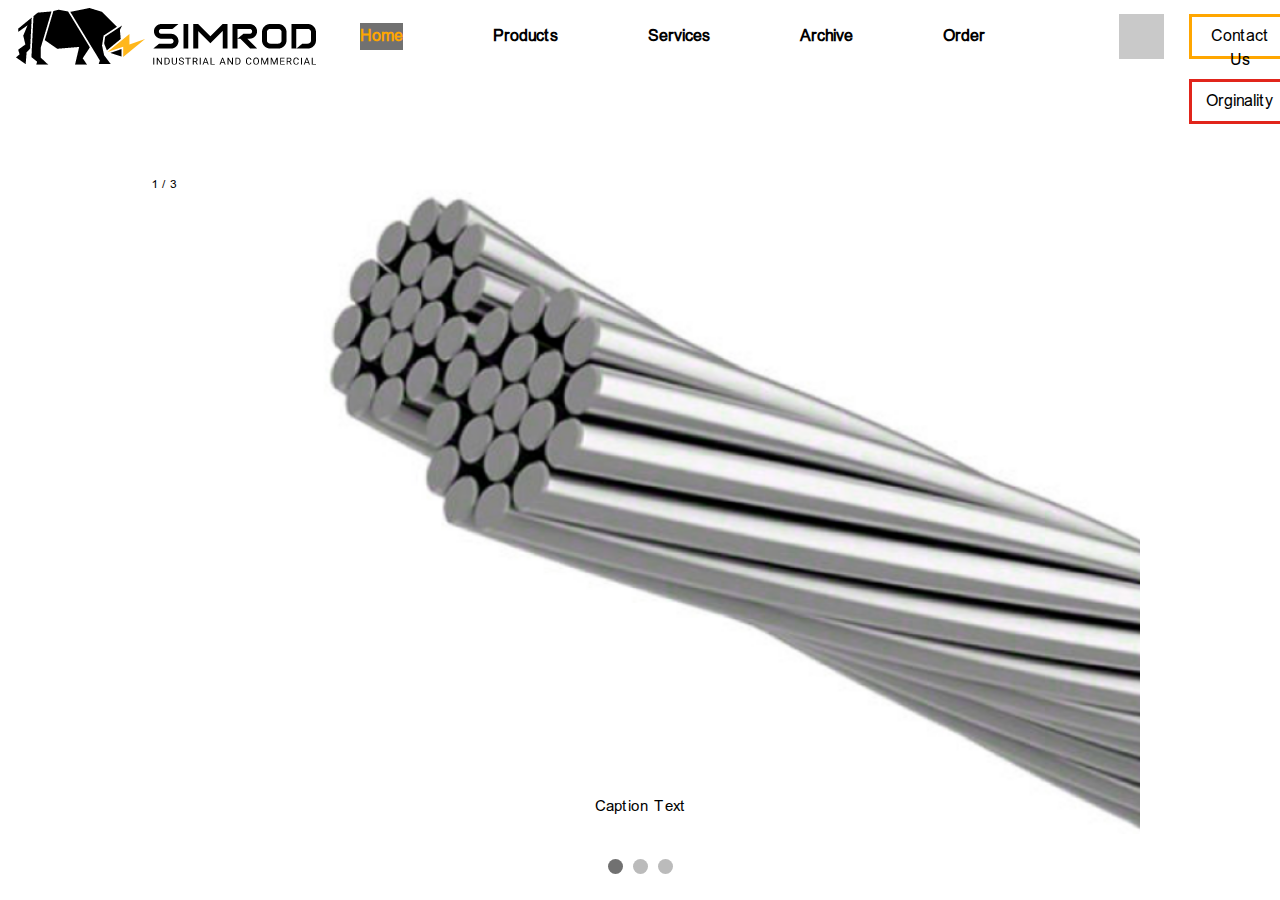
==== index.html @ a7eb30e4 "Add files via upload" ====
<!DOCTYPE html>
<html lang="en">
    <head>
        <meta charset="UTF-8">
        <title>simrod</title>

        <link rel="stylesheet" href="assets/css/reset.css">
        <link rel="stylesheet" href="assets/css/general.css">
        <link rel="stylesheet" href="assets/css/main.css">

    </head>
    <body>

        <header>
            <div class="container">
                <nav>
                    <img src="assets/img/logo.png" alt="logo" class="logo">
                    <ul class="heading-nav" role="list">
                        <li><a href="#" class="active">Home</a></li>
                        <li><a href="#">Products</a></li>
                        <li><a href="#">Services</a></li>
                        <li><a href="#">Archive</a></li>
                        <li><a href="#">Order</a></li>
                    </ul>

                    <div class="buttons">
                        <button class="button secondry-button">
                            <!-- search icon will be here -->
                        </button>

                        <div class="page-buttons">
                            <button class="button primary-yellow-button">Contact
                                Us</button>
                            <button class="button primary-red-button">Orginality</button>
                        </div>
                    </div>
                </nav>
            </div>
        </header>

        <section id="main">
            <div class="hero">
                <div class="container">
                    <div class="slideshow-container">

                        <div class="mySlides fade">
                            <div class="numbertext">1 / 3</div>
                            <img src="assets/img/hero.png" style="width:100%">
                            <div class="text">Caption Text</div>
                        </div>

                        <div class="mySlides fade">
                            <div class="numbertext">2 / 3</div>
                            <img src="assets/img/hero.png" style="width:100%">
                            <div class="text">Caption Two</div>
                        </div>

                        <div class="mySlides fade">
                            <div class="numbertext">3 / 3</div>
                            <img src="assets/img/hero.png"
                                style="width:100%">
                            <div class="text">Caption Three</div>
                        </div>

                    </div>
                    <br>

                    <div style="text-align:center">
                        <span class="dot"></span>
                        <span class="dot"></span>
                        <span class="dot"></span>
                    </div>
                </div>
            </div>

        </section>

        <script>
            let slideIndex = 0;
            showSlides();

            function showSlides() {
                let i;
                let slides = document.getElementsByClassName("mySlides");
                let dots = document.getElementsByClassName("dot");
                for (i = 0; i < slides.length; i++) {
                    slides[i].style.display = "none";  
                }
                slideIndex++;
                if (slideIndex > slides.length) {slideIndex = 1}    
                for (i = 0; i < dots.length; i++) {
                    dots[i].className = dots[i].className.replace(" active", "");
                }
                slides[slideIndex-1].style.display = "block";  
                dots[slideIndex-1].className += " active";
                setTimeout(showSlides, 7000); // Change image every 7 seconds
            }
        </script>

    </body>
</html>
---- assets/css/general.css ----
@font-face {
    font-family: IranSans;
    src: url('../font/IranSans.ttf');
}

:root {
    --ff-primary: ;

    --txt-clr-primary: #000;
    --txt-clr-secondry: #404040;

    --fs-secondry: 1.5rem;
    --fs-nav: 1.25rem;
    --clr-active: #FFA600;

}

* {
    font-family: IranSans;
}

a {
    text-decoration: none;
    color: var(--txt-clr-primary);
    transition: .2s;
}

a:hover {
    color: var(--clr-active);
}

.container {
    --max-width: 1400px;
    --container-padding: 1rem;

    width: min(var(--max-width), 100% - (var(--container-padding) * 2));
    margin-inline: auto;
}

.button {
    outline: none;
    background: #fff;
    border: 3px solid black;
    cursor: pointer;
    height: 45px;
    padding: 8px 14px;
}

.primary-red-button{
    border-color: #E1251B;
}

.primary-yellow-button{
    border-color: var(--clr-active);
}

.secondry-button{
    background: #C9C9C9;
    border: none;
    width: 45px;
}
---- assets/css/main.css ----
/* header -------------------------- */
header {
    margin-bottom: 95px;
}

header nav {
    height: 73px;
    display: flex;
    justify-content: space-between;
    align-items: center;
}

header nav ul {
    display: flex;
}

header nav ul li {
    margin-right: 90px;
}

header nav a {
    font-weight: bold;
}

header nav a.active {
    color: var(--clr-active);
}

header nav .buttons {
    padding-right: 30px;
    position: relative;
    display: flex;
    justify-content: space-between;
    margin-right: 70px;
}


header nav .buttons div {
    position: absolute;
    display: flex;
    flex-direction: column;
    margin-left: 70px;
}

header nav .buttons div button {
    margin-bottom: 20px;
}

/* slider -------------------------------- */
.mySlides {
    display: none;
}

img {
    vertical-align: middle;
}

/* Slideshow container */
.slideshow-container {
    max-width: 1000px;
    position: relative;
    margin: auto;
}

/* Caption text */
.text {
    color: #000;
    font-size: 15px;
    padding: 8px 12px;
    position: absolute;
    bottom: 8px;
    width: 100%;
    text-align: center;
}

/* Number text (1/3 etc) */
.numbertext {
    color: #000;
    font-size: 12px;
    padding: 8px 12px;
    position: absolute;
    top: 0;
}

/* The dots/bullets/indicators */
.dot {
    height: 15px;
    width: 15px;
    margin: 0 2px;
    background-color: #bbb;
    border-radius: 50%;
    display: inline-block;
    transition: background-color 0.6s ease;
}

.active {
    background-color: #717171;
}

/* Fading animation */
.fade {
    animation-name: fade;
    animation-duration: 1.5s;
}

@keyframes fade {
    from {
        opacity: .4
    }

    to {
        opacity: 1
    }
}

/* On smaller screens, decrease text size */
@media only screen and (max-width: 300px) {
    .text {
        font-size: 11px
    }
}
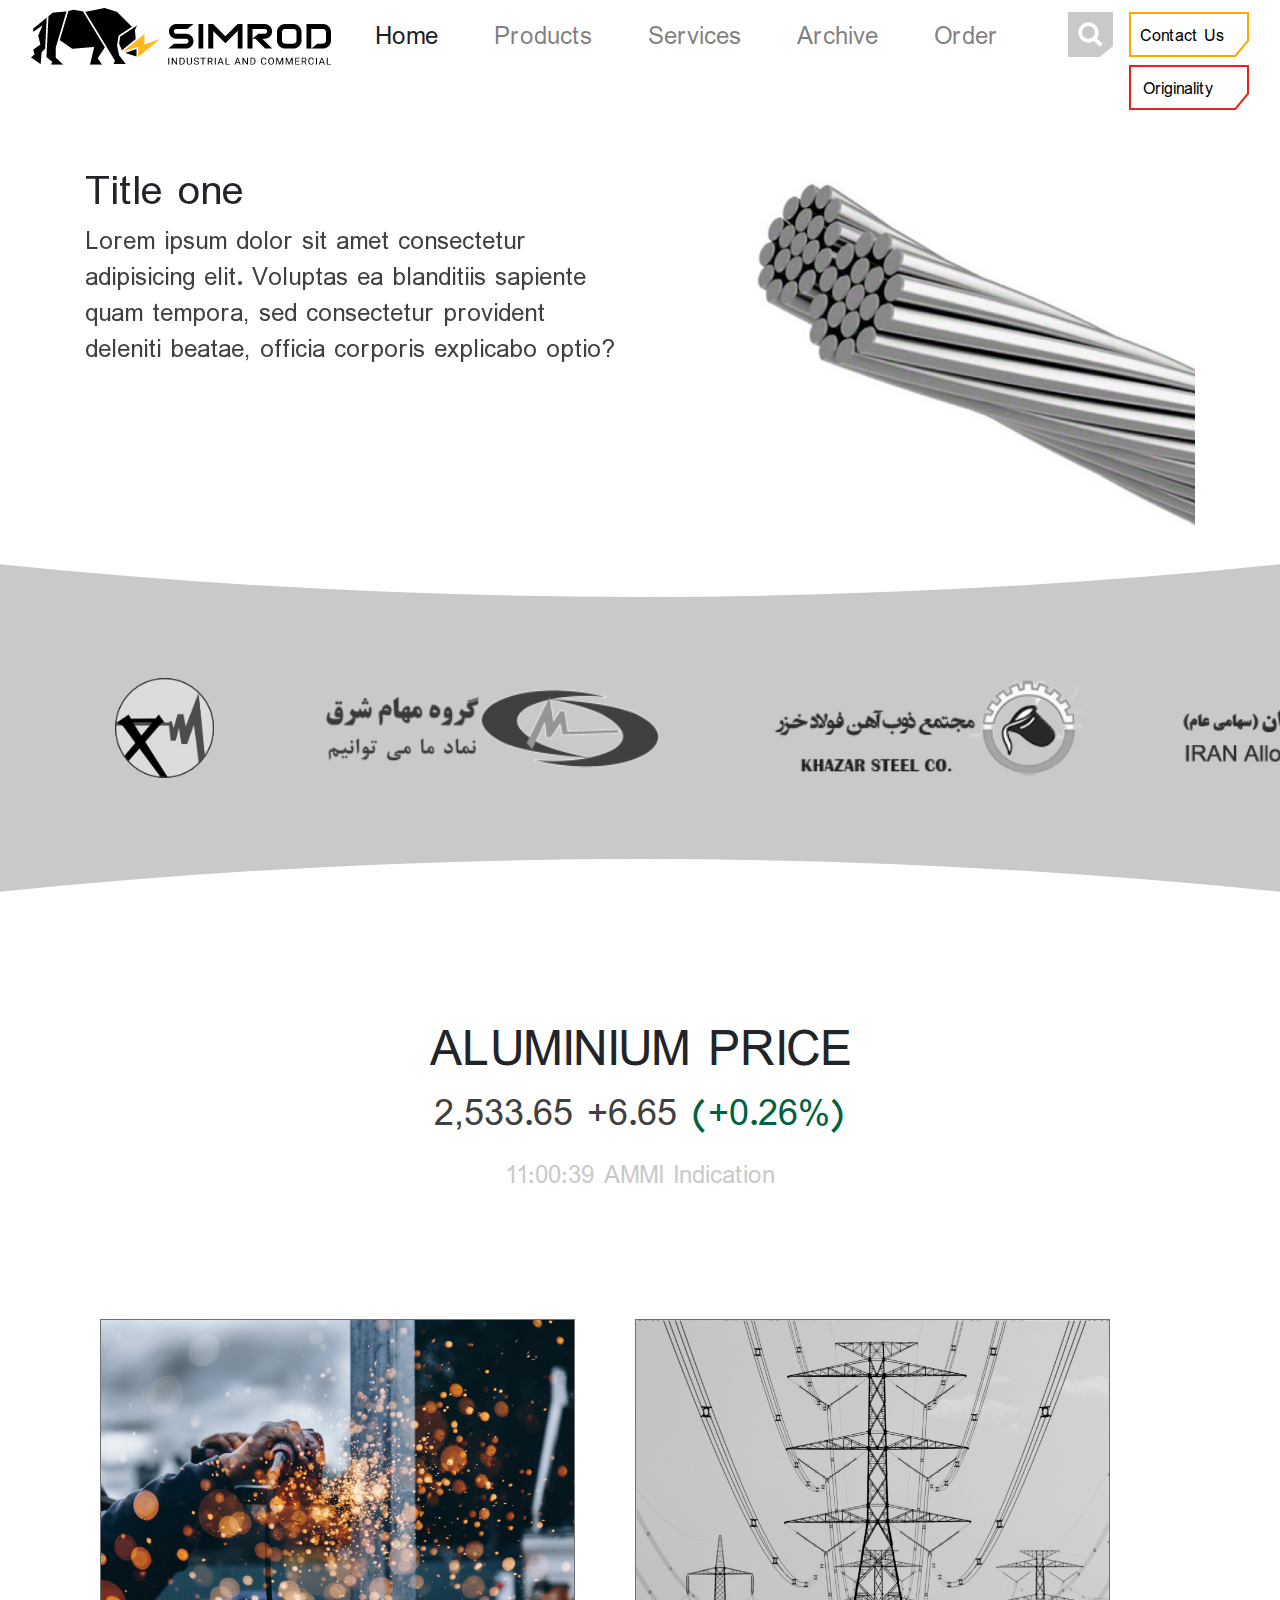
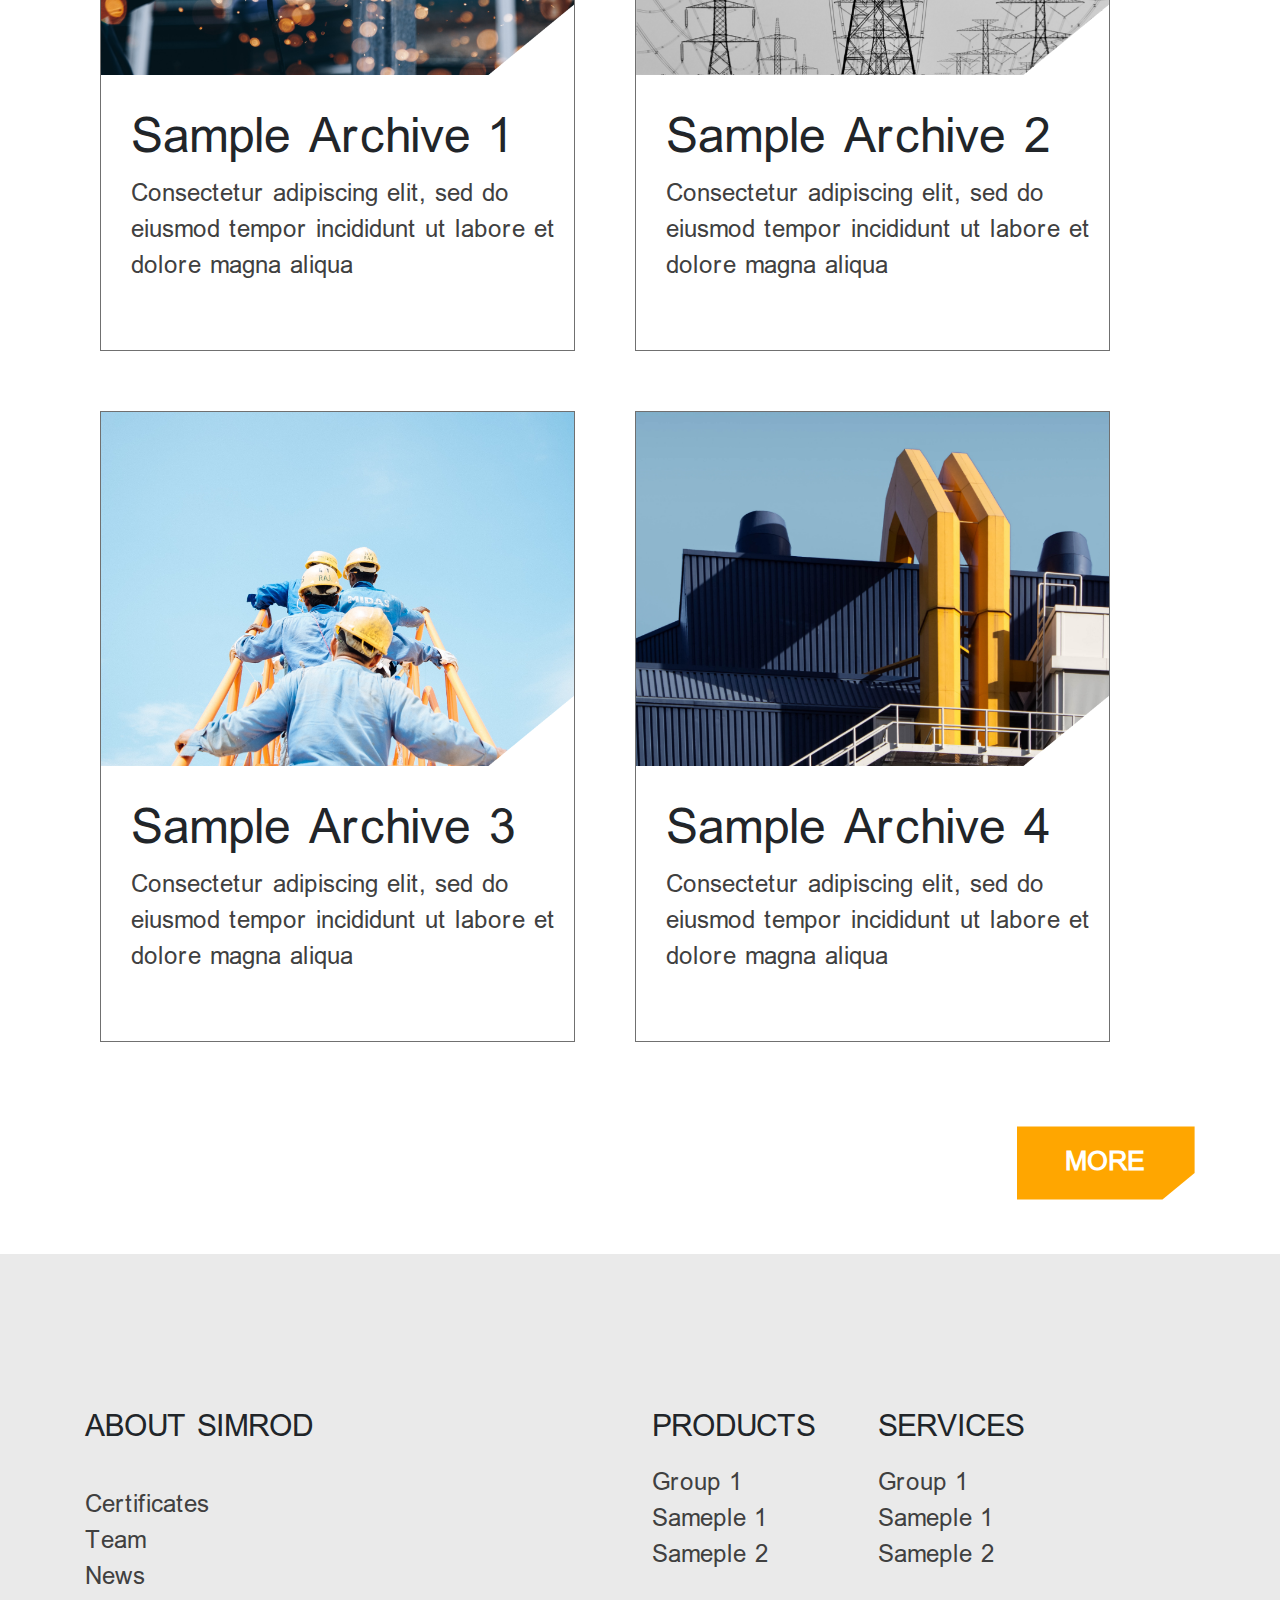
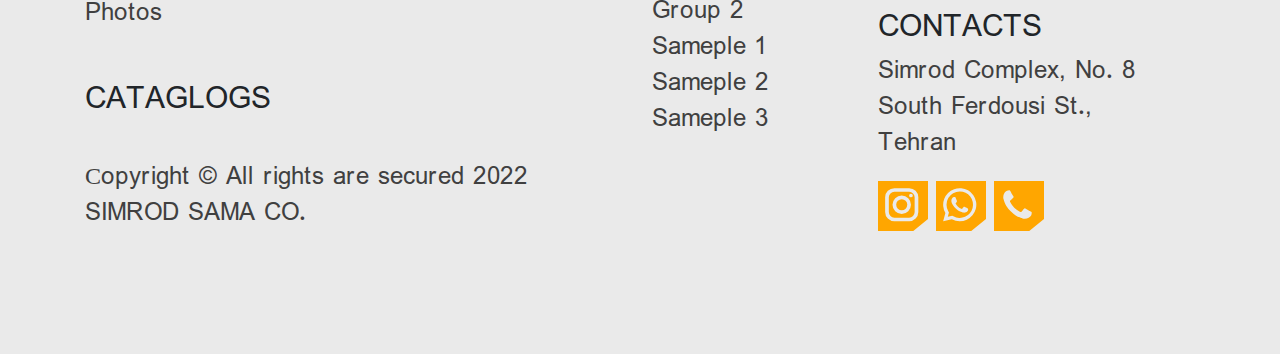
==== commit dbbb39e0: "added archive file" ====
--- a/index.html
+++ b/index.html
@@ -3,7 +3,7 @@
     <head>
         <meta charset="UTF-8">
         <title>simrod</title>
-
+        <link rel="stylesheet" href="assets/css/bootstrap.min.css">
         <link rel="stylesheet" href="assets/css/reset.css">
         <link rel="stylesheet" href="assets/css/general.css">
         <link rel="stylesheet" href="assets/css/main.css">
@@ -12,90 +12,239 @@
     <body>
 
         <header>
-            <div class="container">
-                <nav>
-                    <img src="assets/img/logo.png" alt="logo" class="logo">
-                    <ul class="heading-nav" role="list">
-                        <li><a href="#" class="active">Home</a></li>
-                        <li><a href="#">Products</a></li>
-                        <li><a href="#">Services</a></li>
-                        <li><a href="#">Archive</a></li>
-                        <li><a href="#">Order</a></li>
-                    </ul>
-
-                    <div class="buttons">
-                        <button class="button secondry-button">
-                            <!-- search icon will be here -->
-                        </button>
-
-                        <div class="page-buttons">
-                            <button class="button primary-yellow-button">Contact
-                                Us</button>
-                            <button class="button primary-red-button">Orginality</button>
-                        </div>
-                    </div>
-                </nav>
+            <div class="container-fluid">
+                <nav class="navbar navbar-expand-lg navbar-light">
+                    <a class="navbar-brand" href="#"><img src="assets/img/logo.png" alt="logo" class="logo"></a>
+                    <button class="navbar-toggler" type="button" data-toggle="collapse" data-target="#navbarSupportedContent" aria-controls="navbarSupportedContent" aria-expanded="false" aria-label="Toggle navigation">
+                      <span class="navbar-toggler-icon"></span>
+                    </button>
+                  
+                    <div class="collapse navbar-collapse" id="navbarSupportedContent">
+                      <ul class="navbar-nav mr-auto">
+                        <li class="nav-item active">
+                          <a class="nav-link" href="#">Home <span class="sr-only">(current)</span></a>
+                        </li>
+                        <li class="nav-item">
+                          <a class="nav-link" href="#">Products</a>
+                        </li>
+                        <li class="nav-item">
+                            <a class="nav-link" href="#">Services</a>
+                        </li>
+                        <li class="nav-item">
+                            <a class="nav-link" href="#">Archive</a>
+                        </li>
+                        <li class="nav-item">
+                            <a class="nav-link" href="#">Order</a>
+                        </li>
+                      </ul>
+                      <div class="d-flex mt-5">
+                        <svg class="mr-3" id="Component_7_1" data-name="Component 7 – 1" xmlns="http://www.w3.org/2000/svg" xmlns:xlink="http://www.w3.org/1999/xlink" width="45" height="45" viewBox="0 0 45 45">
+                            <defs>
+                                <clipPath id="clip-path">
+                                <rect id="Rectangle_8" data-name="Rectangle 8" width="45" height="45" fill="#c9c9c9"/>
+                                </clipPath>
+                            </defs>
+                            <g id="Gro  up_8" data-name="Group 8" clip-path="url(#clip-path)">
+                                <path id="Path_36" data-name="Path 36" d="M148.024,141.9a6.137,6.137,0,1,1-6.137-6.136,6.107,6.107,0,0,1,6.137,6.136" transform="translate(-121.432 -121.441)" fill="#c9c9c9"/>
+                                <path id="Path_37" data-name="Path 37" d="M0,0V45H31.729L45,34.1V0ZM31.833,34.773l-2.585-2.5-3.3-3.188a10.031,10.031,0,0,1-5.5,1.6A10.227,10.227,0,1,1,30.682,20.455a10.057,10.057,0,0,1-1.791,5.752l3.534,3.456,2.218,2.17Z" fill="#c9c9c9"/>
+                                <path id="Path_38" data-name="Path 38" d="M148.024,141.9a6.137,6.137,0,1,1-6.137-6.136,6.107,6.107,0,0,1,6.137,6.136" transform="translate(-121.432 -121.441)" fill="#c9c9c9"/>
+                                <path id="Path_39" data-name="Path 39" d="M148.024,141.9a6.137,6.137,0,1,1-6.137-6.136,6.107,6.107,0,0,1,6.137,6.136" transform="translate(-121.432 -121.441)" fill="#c9c9c9"/>
+                            </g>
+                        </svg>
+                        <div class="d-flex flex-column">
+                            <a class="mb-2" href="">
+                                <svg id="Component_8_1" data-name="Component 8 – 1" xmlns="http://www.w3.org/2000/svg" width="120" height="45" viewBox="0 0 120 45">
+                                    <g id="Path_33" data-name="Path 33" transform="translate(-4.297 0)" fill="none">
+                                      <path d="M4.3,0V45H111.082L124.3,28.9V0Z" stroke="none"/>
+                                      <path d="M 6.296875 1.999710083007812 L 6.296875 42.99971008300781 L 110.1362762451172 42.99971008300781 L 122.296875 28.18647956848145 L 122.296875 1.999710083007812 L 6.296875 1.999710083007812 M 4.296875 -0.0002899169921875 L 124.296875 -0.0002899169921875 L 124.296875 28.90225982666016 L 111.0820236206055 44.99971008300781 L 4.296875 44.99971008300781 L 4.296875 -0.0002899169921875 Z" stroke="none" fill="#ffa600"/>
+                                    </g>
+                                    <text id="Contact_Us" data-name="Contact Us" transform="translate(11 29)" font-size="20" font-family="Helvetica-Bold, Helvetica" font-weight="700"><tspan x="0" y="0">Contact Us</tspan></text>
+                                </svg>                                  
+                            </a>
+                            <a href="">
+                                <svg id="Component_8_2" data-name="Component 8 – 2" xmlns="http://www.w3.org/2000/svg" width="120" height="45" viewBox="0 0 120 45">
+                                    <g id="Path_33" data-name="Path 33" transform="translate(-4.297 0)" fill="none">
+                                      <path d="M4.3,0V45H111.082L124.3,28.9V0Z" stroke="none"/>
+                                      <path d="M 6.296875 1.999710083007812 L 6.296875 42.99971008300781 L 110.1362762451172 42.99971008300781 L 122.296875 28.18647956848145 L 122.296875 1.999710083007812 L 6.296875 1.999710083007812 M 4.296875 -0.0002899169921875 L 124.296875 -0.0002899169921875 L 124.296875 28.90225982666016 L 111.0820236206055 44.99971008300781 L 4.296875 44.99971008300781 L 4.296875 -0.0002899169921875 Z" stroke="none" fill="#e1251b"/>
+                                    </g>
+                                    <text id="Originality" transform="translate(14 29)" font-size="20" font-family="Helvetica-Bold, Helvetica" font-weight="700"><tspan x="0" y="0">Originality</tspan></text>
+                                </svg>                                  
+                            </a>
+                          </div>
+                      </div>
+                    </div>
+                  </nav>
             </div>
         </header>
 
         <section id="main">
-            <div class="hero">
-                <div class="container">
-                    <div class="slideshow-container">
-
-                        <div class="mySlides fade">
-                            <div class="numbertext">1 / 3</div>
-                            <img src="assets/img/hero.png" style="width:100%">
-                            <div class="text">Caption Text</div>
-                        </div>
-
-                        <div class="mySlides fade">
-                            <div class="numbertext">2 / 3</div>
-                            <img src="assets/img/hero.png" style="width:100%">
-                            <div class="text">Caption Two</div>
-                        </div>
-
-                        <div class="mySlides fade">
-                            <div class="numbertext">3 / 3</div>
-                            <img src="assets/img/hero.png"
-                                style="width:100%">
-                            <div class="text">Caption Three</div>
-                        </div>
-
-                    </div>
-                    <br>
-
-                    <div style="text-align:center">
-                        <span class="dot"></span>
-                        <span class="dot"></span>
-                        <span class="dot"></span>
-                    </div>
+            <div class="container">
+                <div class="slider row">
+                    <div id="carouselExampleIndicators" class="carousel slide col-xl-6 col-lg-12" data-ride="carousel">
+                        <div class="carousel-inner">
+                            <div class="carousel-item active">
+                                <h1>Title one</h1>
+                                <p>Lorem ipsum dolor sit amet consectetur adipisicing elit. Voluptas ea blanditiis sapiente quam tempora, sed consectetur provident deleniti beatae, officia corporis explicabo optio?</p>
+                            </div>
+                            <div class="carousel-item">
+                                <h1>Title two</h1>
+                                <p>Lorem ipsum dolor sit amet consectetur adipisicing elit. Voluptas ea blanditiis sapiente quam tempora, sed consectetur provident deleniti beatae, officia corporis explicabo optio?</p>
+                            </div>
+                            <div class="carousel-item">
+                                <h1>Title three</h1>
+                                <p>Lorem ipsum dolor sit amet consectetur adipisicing elit. Voluptas ea blanditiis sapiente quam tempora, sed consectetur provident deleniti beatae, officia corporis explicabo optio?</p>
+                            </div>
+                        </div>
+                    </div>
+                    <img src="assets/img/hero.png" class="col-xl-6 col-lg-12" alt="">
                 </div>
             </div>
 
-        </section>
-
-        <script>
-            let slideIndex = 0;
-            showSlides();
-
-            function showSlides() {
-                let i;
-                let slides = document.getElementsByClassName("mySlides");
-                let dots = document.getElementsByClassName("dot");
-                for (i = 0; i < slides.length; i++) {
-                    slides[i].style.display = "none";  
-                }
-                slideIndex++;
-                if (slideIndex > slides.length) {slideIndex = 1}    
-                for (i = 0; i < dots.length; i++) {
-                    dots[i].className = dots[i].className.replace(" active", "");
-                }
-                slides[slideIndex-1].style.display = "block";  
-                dots[slideIndex-1].className += " active";
-                setTimeout(showSlides, 7000); // Change image every 7 seconds
-            }
-        </script>
-
-    </body>
-</html>+            <div class="companies">
+                    <div class="container-fluid d-flex">
+                        <img src="assets/img/companies/Component 2 – 1.png" alt="" class="pic">
+                        <img src="assets/img/companies/Group 20.png" alt="" class="pic">
+                        <img src="assets/img/companies/Group 24.png" alt="" class="pic">
+                        <img src="assets/img/companies/Group 28.png" alt=""class="pic">
+                        <img src="assets/img/companies/Image 3.png" alt="" class="pic">
+                    </div>
+                </div>
+
+                <div class="last-posts">
+                    <div class="heading">
+                        <h2>ALUMINIUM PRICE</h2>
+                        <p>2,533.65 +6.65 <span>(+0.26%)</span></p>
+                        <p class="date">11:00:39 AMMI Indication</p>
+                    </div>
+
+                    <div class="container">
+                        <div class="posts row">
+
+                            <div class="post col-xl-5 col-lg-5">
+                                <img src="assets/img/archives/archive 1.png"
+                                    alt="archive one">
+                                <h3>Sample Archive 1</h3>
+                                <p>Consectetur adipiscing elit, sed do eiusmod
+                                    tempor incididunt ut labore et dolore magna
+                                    aliqua</p>
+                            </div>
+
+                            <div class="post col-xl-5 col-lg-5">
+                                <img src="assets/img/archives/archive 2.png"
+                                    alt="archive one">
+                                <h3>Sample Archive 2</h3>
+                                <p>Consectetur adipiscing elit, sed do eiusmod
+                                    tempor incididunt ut labore et dolore magna
+                                    aliqua</p>
+                            </div>
+
+                            <div class="post col-xl-5 col-lg-5">
+                                <img src="assets/img/archives/archive 3.png"
+                                    alt="archive one">
+                                <h3>Sample Archive 3</h3>
+                                <p>Consectetur adipiscing elit, sed do eiusmod
+                                    tempor incididunt ut labore et dolore magna
+                                    aliqua</p>
+                            </div>
+
+                            <div class="post col-xl-5 col-lg-5">
+                                <img src="assets/img/archives/archive 4.png"
+                                    alt="archive one">
+                                <h3>Sample Archive 4</h3>
+                                <p>Consectetur adipiscing elit, sed do eiusmod
+                                    tempor incididunt ut labore et dolore magna
+                                    aliqua</p>
+                            </div>
+                        </div>
+
+                        <div class="button-more">
+                            <a href="" class="more">
+                                <svg id="Component_16_1" data-name="Component 16 – 1" xmlns="http://www.w3.org/2000/svg" width="199.106" height="81.934" viewBox="0 0 199.106 81.934">
+                                    <path id="Path_72" data-name="Path 72" d="M.5,300.066V382H163.563l36.043-29.591V300.066Z" transform="translate(-0.5 -300.066)" fill="#ffa600"/>
+                                    <text id="MORE" transform="translate(54.259 48.467)" fill="#fff" font-size="30" font-family="Helvetica-Bold, Helvetica" font-weight="700"><tspan x="0" y="0">MORE</tspan></text>
+                                </svg>                              
+                            </a>
+                        </div>
+                    </div>
+                </div>
+
+            </section>
+
+            <footer>
+                    <div class="container mt-5">
+                        <div class="row">
+                            <div class="left col-xl-8 col-md-12">
+                                <div class="first-col">
+                                    <h4>ABOUT SIMROD</h4>
+
+                                    <ul rolte="list">
+                                        <li class="mt0"><a href="#">Certificates</a></li>
+                                        <li><a href="#">Team</a></li>
+                                        <li><a href="#">News</a></li>
+                                        <li><a href="#">Photos</a></li>
+                                    </ul>
+
+                                    <h4>CATAGLOGS</h4>
+
+                                    <div class="copyright">
+                                        <p>Сopyright © All rights are secured 2022
+                                            SIMROD SAMA CO.</p>
+                                    </div>
+                                </div>
+
+                                <div class="second-col">
+                                    <h4>PRODUCTS</h4>
+
+                                    <ul>
+                                        <li><a href="#">Group 1</a></li>
+                                        <li><a href="#">Sameple 1</a></li>
+                                        <li><a href="#">Sameple 2</a></li>
+                                    </ul>
+
+                                    <ul>
+                                        <li>Group 2</li>
+                                        <li><a href="#">Sameple 1</a></li>
+                                        <li><a href="#">Sameple 2</a></li>
+                                        <li><a href="#">Sameple 3</a></li>
+                                    </ul>
+                                </div>
+
+                            </div>
+                            <div class="right col-xl-4 col-md-12 pl-xl-5">
+                                <div>
+                                    <h4>SERVICES</h4>
+
+                                    <ul>
+                                        <li><a href="#">Group 1</a></li>
+                                        <li><a href="#">Sameple 1</a></li>
+                                        <li><a href="#">Sameple 2</a></li>
+                                    </ul>
+                                </div>
+                                <div>
+                                    <div class="contacts">
+                                        <h4>CONTACTS</h4>
+
+                                        <p>
+                                            Simrod Complex, No. 8
+                                            South Ferdousi St., Tehran
+                                        </p>
+                                    </div>
+                                    <div class="social-media">
+                                        <ul>
+                                            <li class="mr-2"><a href="#"><img src="assets/img/social-media/instagram.svg" alt=""></a></li>
+                                            <li class="mr-2"><a href="#"><img src="assets/img/social-media/whatsapp.svg" alt=""></a></li>
+                                            <li class="mr-2"><a href="#"><img src="assets/img/social-media/phone.svg" alt=""></a></li>
+                                        </ul>
+                                    </div>
+                                </div>
+                            </div>
+                        </div>
+                    </div>
+                </footer>
+
+                <script src="assets/js/slider.js"></script>
+                <script src="https://code.jquery.com/jquery-3.2.1.slim.min.js" integrity="sha384-KJ3o2DKtIkvYIK3UENzmM7KCkRr/rE9/Qpg6aAZGJwFDMVNA/GpGFF93hXpG5KkN" crossorigin="anonymous"></script>
+                <script src="https://cdn.jsdelivr.net/npm/popper.js@1.12.9/dist/umd/popper.min.js" integrity="sha384-ApNbgh9B+Y1QKtv3Rn7W3mgPxhU9K/ScQsAP7hUibX39j7fakFPskvXusvfa0b4Q" crossorigin="anonymous"></script>
+                <script src="https://cdn.jsdelivr.net/npm/bootstrap@4.0.0/dist/js/bootstrap.min.js" integrity="sha384-JZR6Spejh4U02d8jOt6vLEHfe/JQGiRRSQQxSfFWpi1MquVdAyjUar5+76PVCmYl" crossorigin="anonymous"></script>
+            </body>
+        </html>--- a/assets/css/general.css
+++ b/assets/css/general.css
@@ -4,7 +4,7 @@
 }
 
 :root {
-    --ff-primary: ;
+    --ff-primary: 'IranSans';
 
     --txt-clr-primary: #000;
     --txt-clr-secondry: #404040;
@@ -16,7 +16,7 @@
 }
 
 * {
-    font-family: IranSans;
+    font-family: 'IranSans';
 }
 
 a {
@@ -28,14 +28,14 @@
 a:hover {
     color: var(--clr-active);
 }
-
+/* 
 .container {
     --max-width: 1400px;
     --container-padding: 1rem;
 
-    width: min(var(--max-width), 100% - (var(--container-padding) * 2));
-    margin-inline: auto;
-}
+    width: min(var(--max-width), 100% - (var(--container-padding) * 2)) !important;
+    margin-inline: auto !important;
+} */
 
 .button {
     outline: none;
@@ -58,4 +58,127 @@
     background: #C9C9C9;
     border: none;
     width: 45px;
-}+}
+
+/* header -------------------------- */
+header {
+    margin-bottom: 95px;
+}
+
+header nav {
+    height: 73px;
+}
+
+header nav ul li {
+    margin: 0 20px
+}
+
+/* post ------------------------------- */
+.post {
+    box-sizing: border-box;
+    border: 1px solid #707070;
+    margin: 30px;
+    padding: 0 !important;
+}
+
+.post h3 {
+    padding: 35px 0 0 30px;
+    font-size: 3rem;
+}
+
+.post p {
+    padding: 0 0 50px 30px;
+    font-size: 1.5rem;
+}
+
+/* footer ----------------------------------- */
+
+footer {
+    position: relative;
+    background-image: url('../img/footer-background.svg');
+    background-position: center;
+    background-position-x: right;
+    background-repeat: no-repeat;
+    background-origin: content-box;
+    min-height: 700px;
+    display: flex;
+    justify-content: center;
+    align-items: center;
+}
+
+footer .container {
+    display: flex;
+    justify-content: space-between;
+}
+
+footer .container h4 {
+    font-size: 1.875rem;
+}
+
+footer .container a,
+p,
+li {
+    font-size: 1.5rem;
+    color: #404040;
+}
+
+footer .container a:hover {
+    color: #FFA600;
+}
+
+footer .container .left {
+    display: flex;
+}
+
+footer .container .first-col {
+    display: flex;
+    flex-direction: column;
+    justify-content: space-between;
+}
+
+footer .container .first-col .mt0 {
+    margin-top: 0;
+}
+
+footer .container .second-col {
+    margin-left: 30px;
+}
+
+footer .container ul {
+    list-style: none;
+}
+
+footer .container .right .contacts.contacts {
+    max-width: 300px;
+}
+
+footer .container .right {
+    display: flex;
+    flex-direction: column;
+    align-items: center;
+    text-align: left;
+}
+
+footer .container .right > * {
+    width: 100%;
+}
+
+footer .container ul li:first-child,
+footer .container .right .contacts h4 {
+    margin-top: 20px;
+}
+
+footer .container .first-col .copyright {
+    font-size: 1.25rem;
+    color: #C9C9C9;
+}
+
+footer .container .right .social-media ul {
+    display: flex;
+    justify-content: start;
+    margin-top: 20px;
+}
+
+footer .container .right .social-media ul li {
+    margin: 0;
+}
--- a/assets/css/main.css
+++ b/assets/css/main.css
@@ -1,121 +1,69 @@
-/* header -------------------------- */
-header {
-    margin-bottom: 95px;
+/* companie Logo ------------------------ */
+
+.companies {
+    width: 100%;
+    overflow: hidden;
+    position: relative;
+    background-image: url('../img/companies-background.svg');
+    background-position: center;
+    height: 400px;
+    padding: 150px 50px;
+    display: flex;
+    justify-content: center;
 }
 
-header nav {
-    height: 73px;
-    display: flex;
-    justify-content: space-between;
-    align-items: center;
+.companies img {
+    height: 100%;
+    width: auto;
+    object-fit: cover;
+    margin: 0 50px;
 }
 
-header nav ul {
-    display: flex;
+/* last Archives --------------------- */
+
+.last-posts {
+    position: relative;
 }
 
-header nav ul li {
-    margin-right: 90px;
-}
-
-header nav a {
-    font-weight: bold;
-}
-
-header nav a.active {
-    color: var(--clr-active);
-}
-
-header nav .buttons {
-    padding-right: 30px;
-    position: relative;
-    display: flex;
-    justify-content: space-between;
-    margin-right: 70px;
-}
-
-
-header nav .buttons div {
-    position: absolute;
-    display: flex;
-    flex-direction: column;
-    margin-left: 70px;
-}
-
-header nav .buttons div button {
-    margin-bottom: 20px;
-}
-
-/* slider -------------------------------- */
-.mySlides {
-    display: none;
-}
-
-img {
-    vertical-align: middle;
-}
-
-/* Slideshow container */
-.slideshow-container {
-    max-width: 1000px;
-    position: relative;
-    margin: auto;
-}
-
-/* Caption text */
-.text {
-    color: #000;
-    font-size: 15px;
-    padding: 8px 12px;
-    position: absolute;
-    bottom: 8px;
+.last-posts .heading {
+    margin-top: 95px;
+    margin: 95px 0;
     width: 100%;
     text-align: center;
 }
 
-/* Number text (1/3 etc) */
-.numbertext {
-    color: #000;
-    font-size: 12px;
-    padding: 8px 12px;
-    position: absolute;
-    top: 0;
+.last-posts .heading h2 {
+    font-size: 3rem;
 }
 
-/* The dots/bullets/indicators */
-.dot {
-    height: 15px;
-    width: 15px;
-    margin: 0 2px;
-    background-color: #bbb;
-    border-radius: 50%;
-    display: inline-block;
-    transition: background-color 0.6s ease;
+.last-posts .heading p {
+    font-size: 2.25rem;
 }
 
-.active {
-    background-color: #717171;
+.last-posts .heading p.date {
+    font-size: 1.5rem;
+    color: #C9C9C9;
+    margin-top: 0;
 }
 
-/* Fading animation */
-.fade {
-    animation-name: fade;
-    animation-duration: 1.5s;
+.last-posts .heading p span {
+    color: #006241;
 }
 
-@keyframes fade {
-    from {
-        opacity: .4
-    }
-
-    to {
-        opacity: 1
-    }
+.last-posts .button-more {
+    width: 100%;
+    position: relative;
+    margin: 50px 0;
+    padding-left: 84%;
 }
 
-/* On smaller screens, decrease text size */
-@media only screen and (max-width: 300px) {
-    .text {
-        font-size: 11px
-    }
-}+.last-posts .container a {
+    border-color: #FFA600;
+    background: #FFA600;
+    color: #fff;
+    height: 80px;
+    width: 200px;
+
+    font-size: 1.875rem;
+    font-weight: bold;
+}
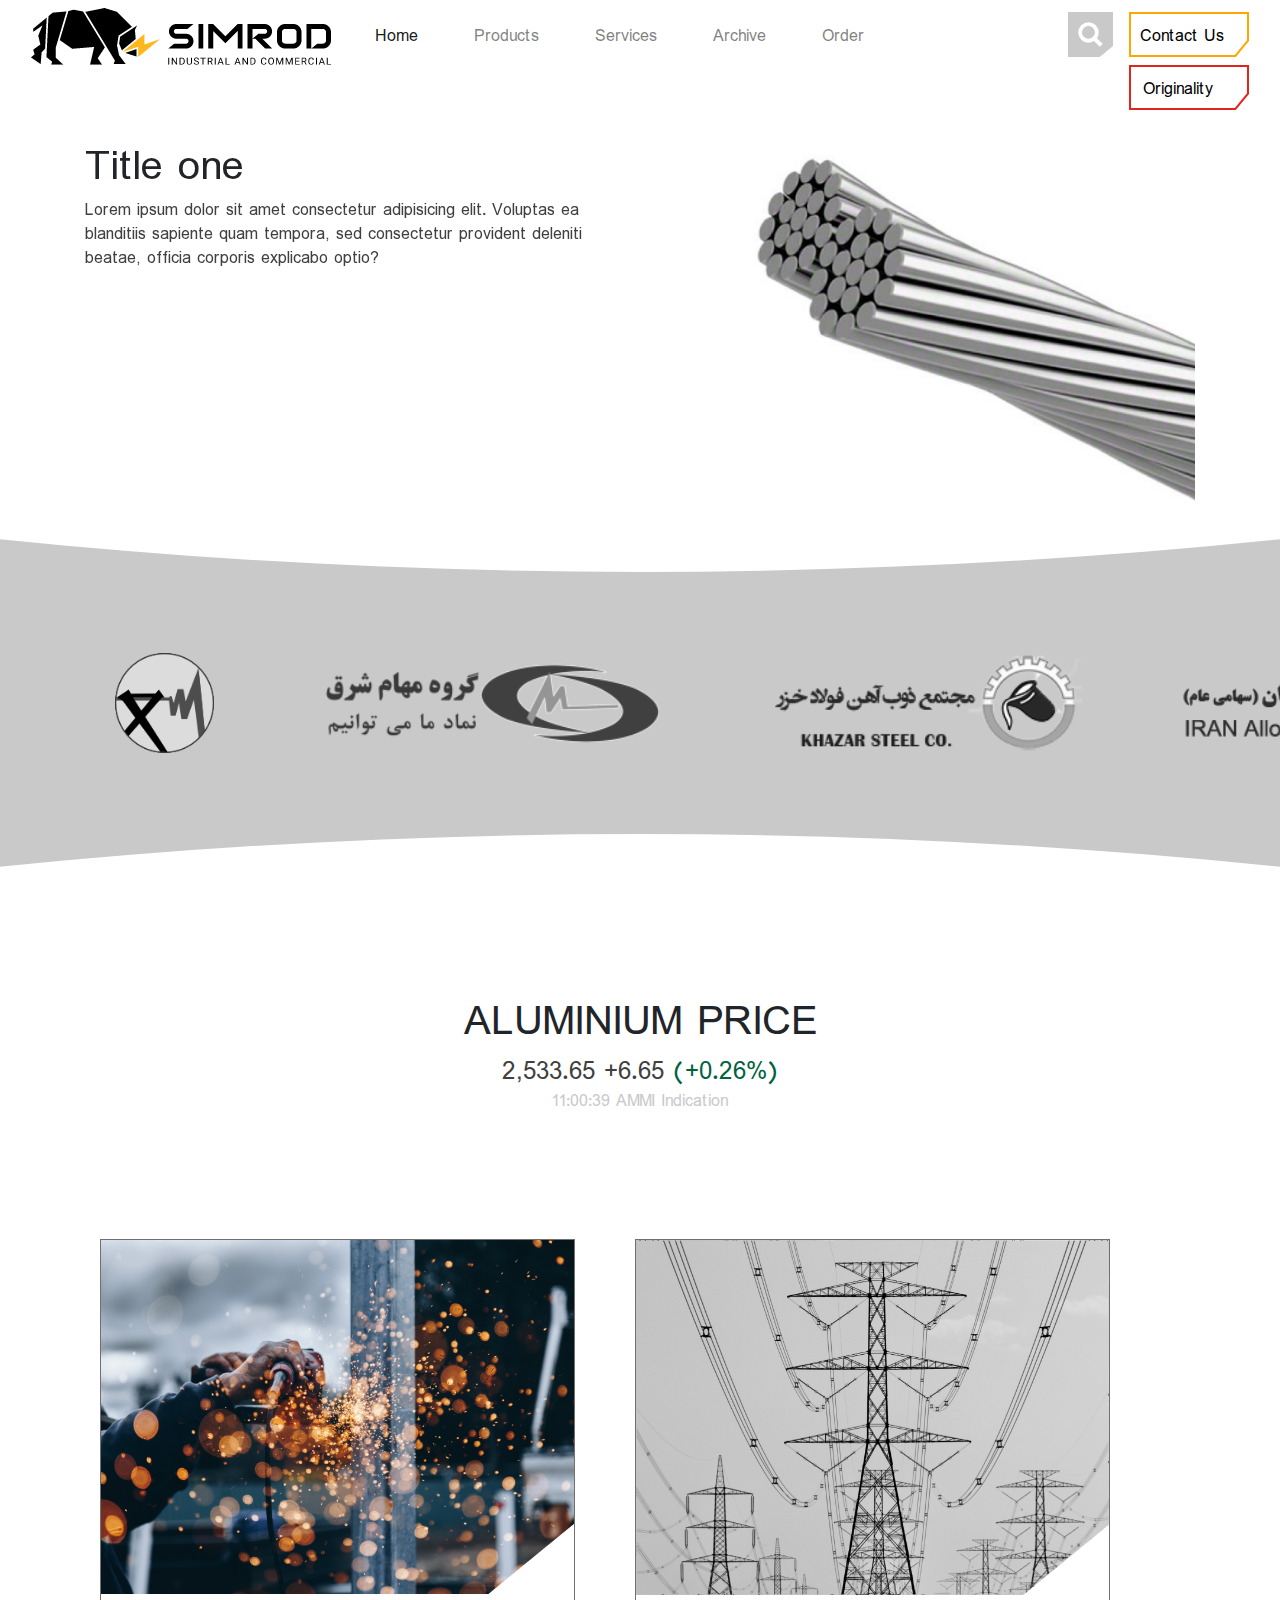
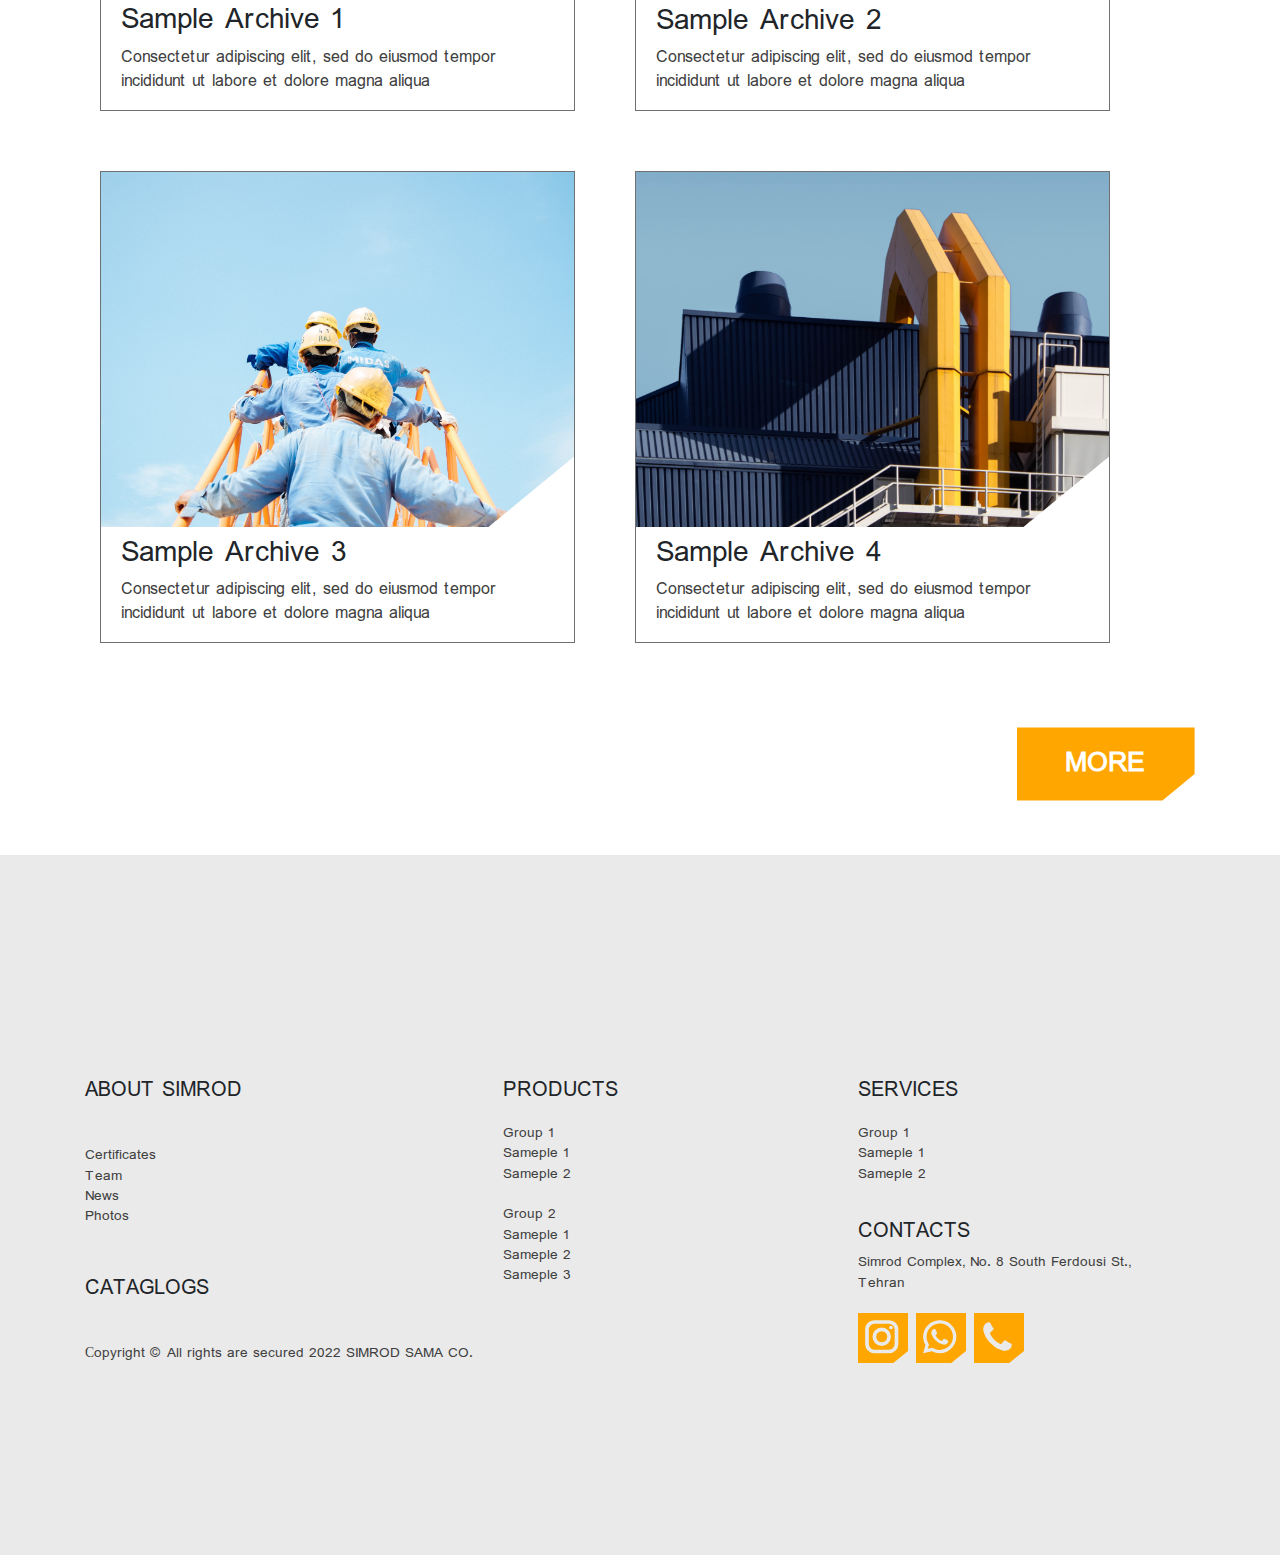
==== commit 99b9fa04: "fixed font size bug" ====
--- a/index.html
+++ b/index.html
@@ -172,7 +172,7 @@
 
             <footer>
                     <div class="container mt-5">
-                        <div class="row">
+                        <div class="row w-100">
                             <div class="left col-xl-8 col-md-12">
                                 <div class="first-col">
                                     <h4>ABOUT SIMROD</h4>
--- a/assets/css/general.css
+++ b/assets/css/general.css
@@ -62,7 +62,7 @@
 
 /* header -------------------------- */
 header {
-    margin-bottom: 95px;
+    margin-bottom: 70px;
 }
 
 header nav {
@@ -70,7 +70,18 @@
 }
 
 header nav ul li {
-    margin: 0 20px
+    margin: 0 20px;
+    font-size: 1rem;
+}
+/* router ----------------------------- */
+.route .row{
+    color: #C9C9C9;
+    margin-bottom: 40px;
+}
+
+.route .row span{
+    margin: 0 10px;
+    color: #404040;
 }
 
 /* post ------------------------------- */
@@ -83,12 +94,14 @@
 
 .post h3 {
     padding: 35px 0 0 30px;
-    font-size: 3rem;
+    font-size: 1.75rem;
+    padding: 10px 20px 0 20px;
 }
 
 .post p {
-    padding: 0 0 50px 30px;
-    font-size: 1.5rem;
+    padding: 0 20px;
+    font-size: 1rem;
+    color: #404040;
 }
 
 /* footer ----------------------------------- */
@@ -112,13 +125,13 @@
 }
 
 footer .container h4 {
-    font-size: 1.875rem;
+    font-size: 1.25rem;
 }
 
 footer .container a,
 p,
 li {
-    font-size: 1.5rem;
+    font-size: .85rem;
     color: #404040;
 }
 
--- a/assets/css/main.css
+++ b/assets/css/main.css
@@ -1,3 +1,7 @@
+/* slider */
+.slider p{
+    font-size: 1rem;
+}
 /* companie Logo ------------------------ */
 
 .companies {
@@ -33,17 +37,17 @@
 }
 
 .last-posts .heading h2 {
-    font-size: 3rem;
+    font-size: 2.5rem;
 }
 
 .last-posts .heading p {
-    font-size: 2.25rem;
+    font-size: 1.5rem;
+    margin-bottom: 0;
 }
 
 .last-posts .heading p.date {
-    font-size: 1.5rem;
+    font-size: 1rem;
     color: #C9C9C9;
-    margin-top: 0;
 }
 
 .last-posts .heading p span {
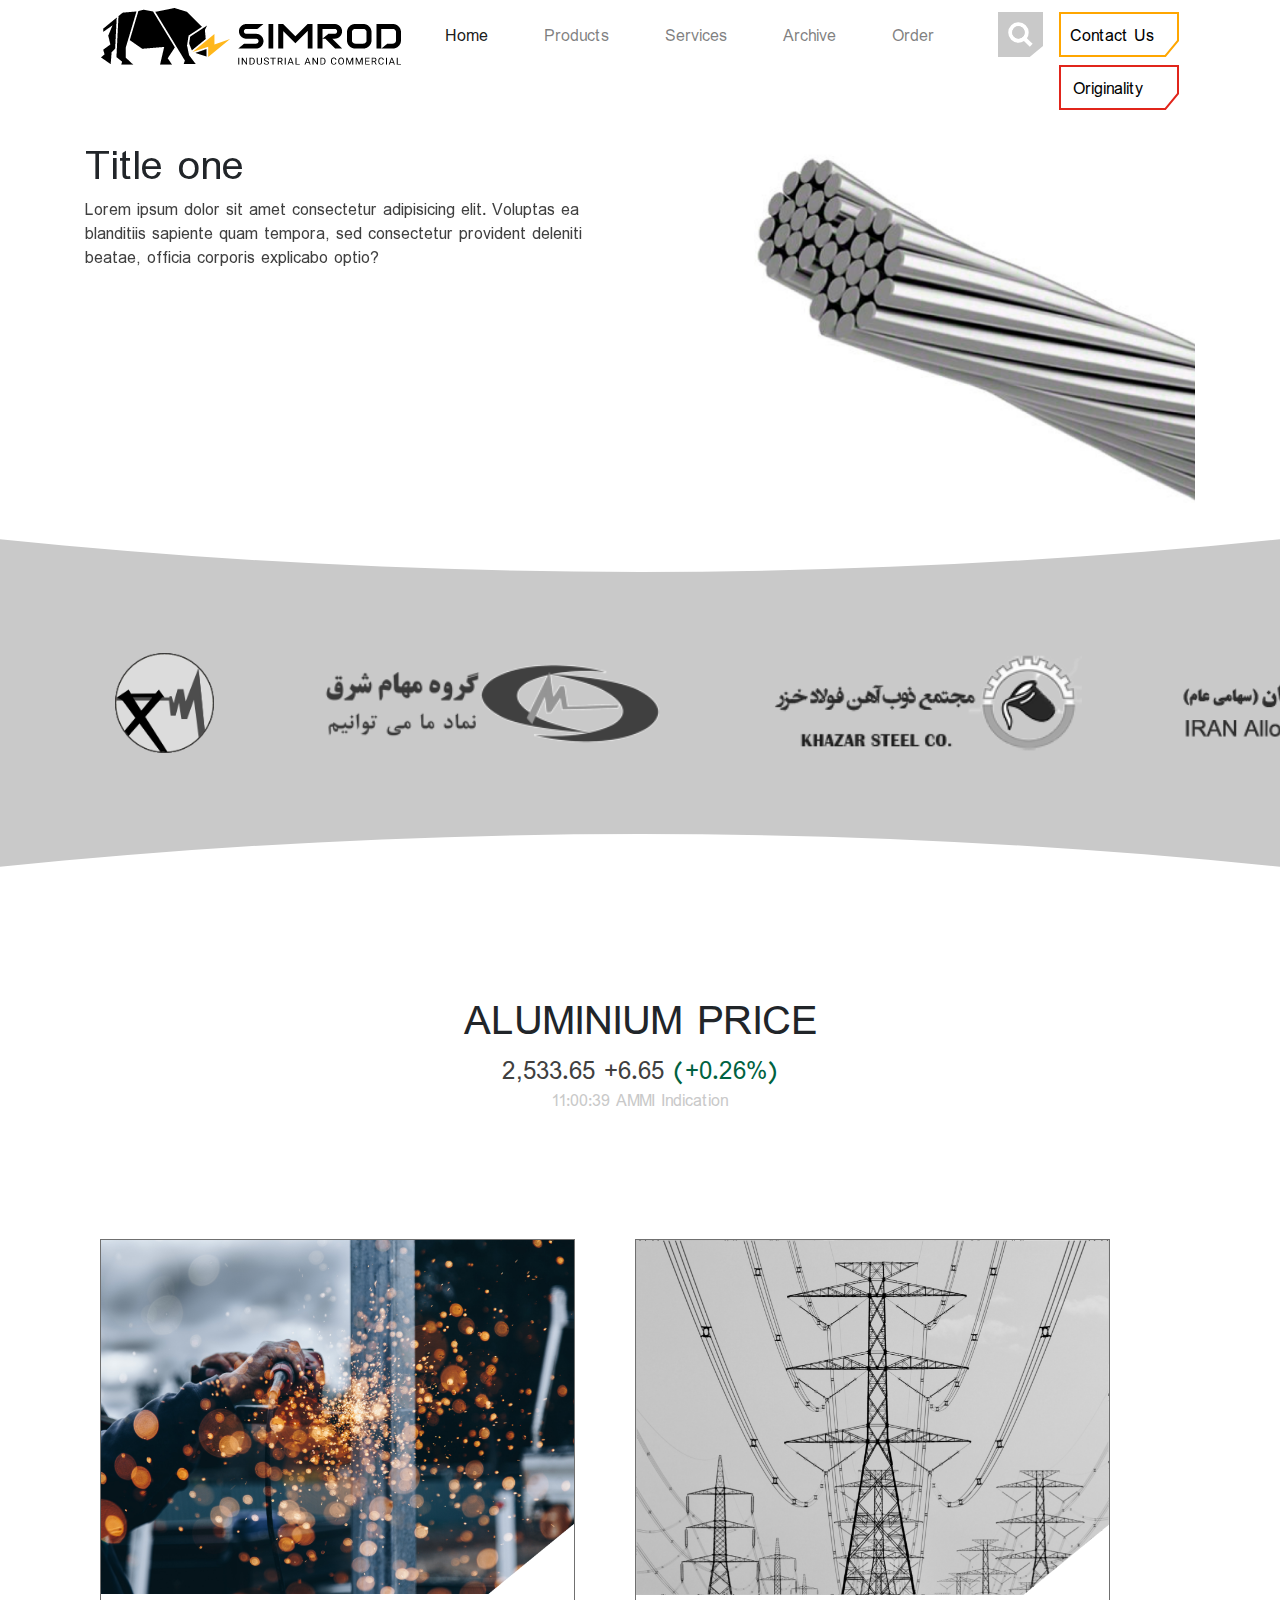
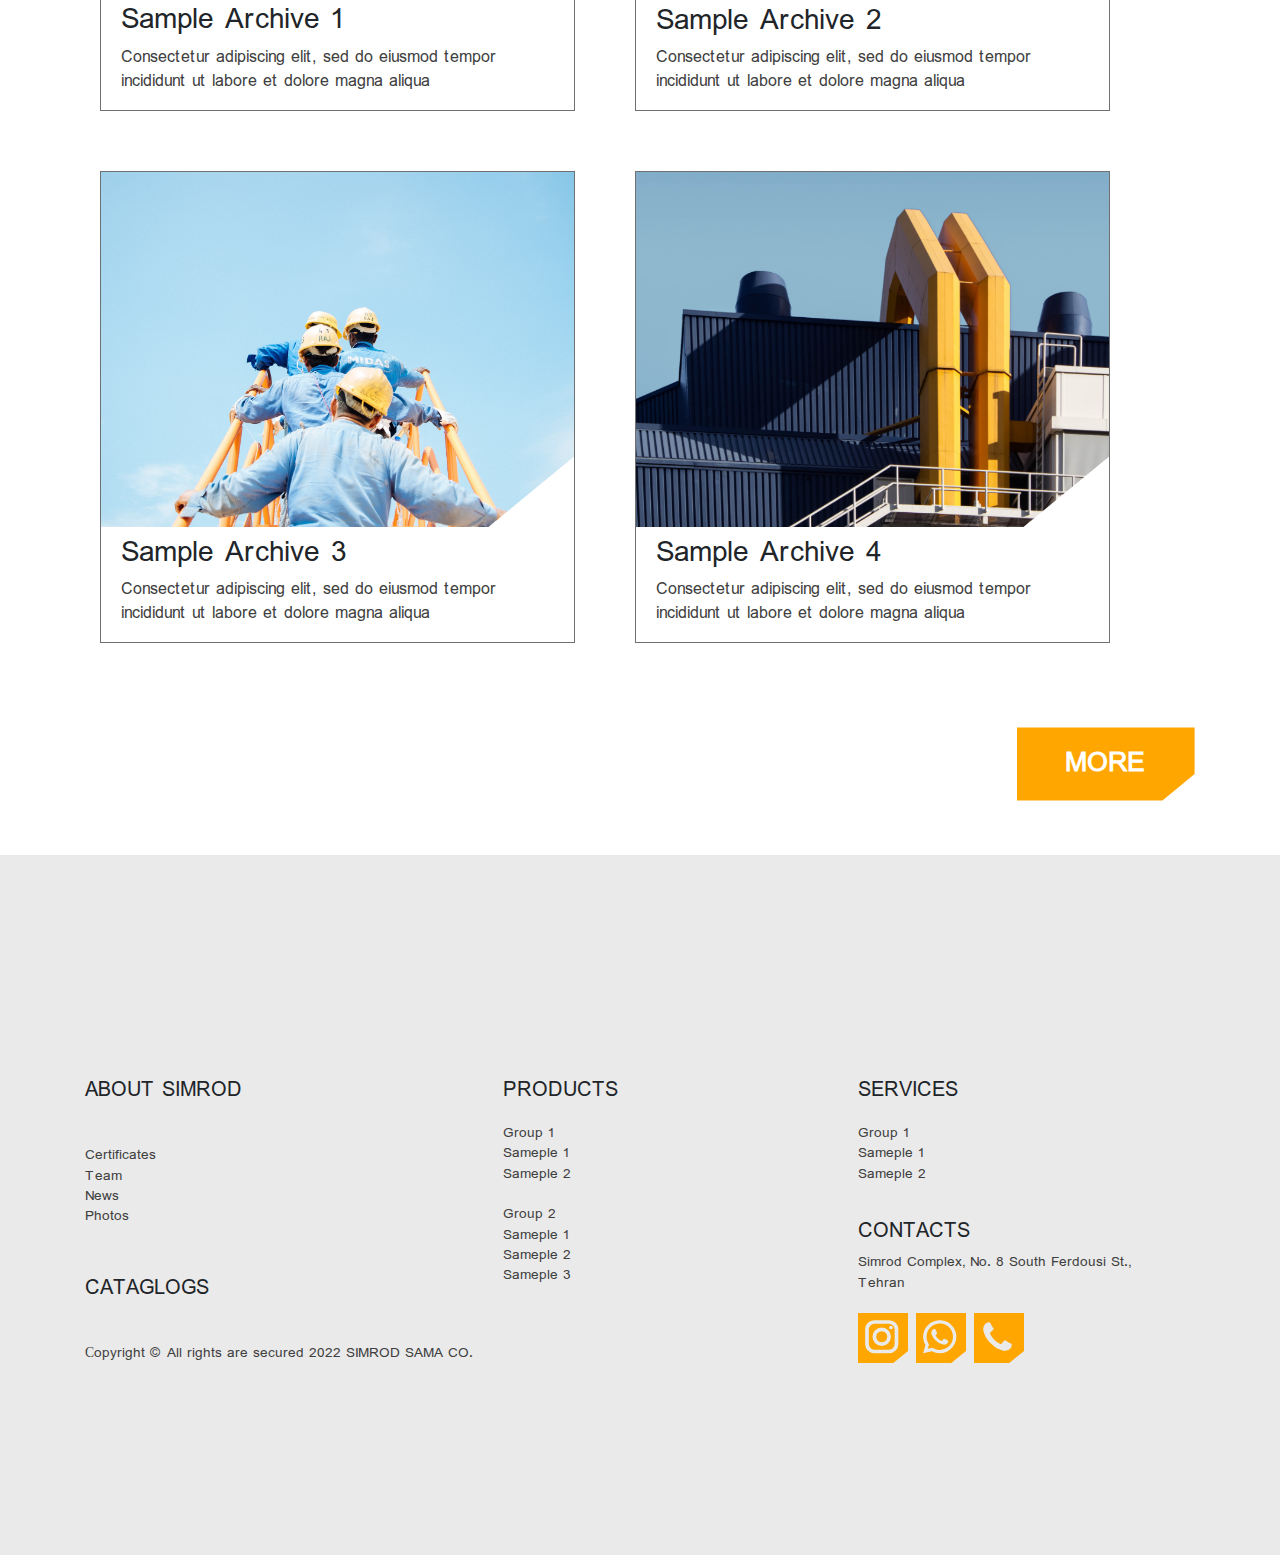
==== commit 3c139e98: "header and footer bugs fixed" ====
--- a/index.html
+++ b/index.html
@@ -12,7 +12,7 @@
     <body>
 
         <header>
-            <div class="container-fluid">
+            <div class="container">
                 <nav class="navbar navbar-expand-lg navbar-light">
                     <a class="navbar-brand" href="#"><img src="assets/img/logo.png" alt="logo" class="logo"></a>
                     <button class="navbar-toggler" type="button" data-toggle="collapse" data-target="#navbarSupportedContent" aria-controls="navbarSupportedContent" aria-expanded="false" aria-label="Toggle navigation">
--- a/assets/css/general.css
+++ b/assets/css/general.css
@@ -108,7 +108,7 @@
 
 footer {
     position: relative;
-    background-image: url('../img/footer-background.svg');
+    background: #EAEAEA;
     background-position: center;
     background-position-x: right;
     background-repeat: no-repeat;
